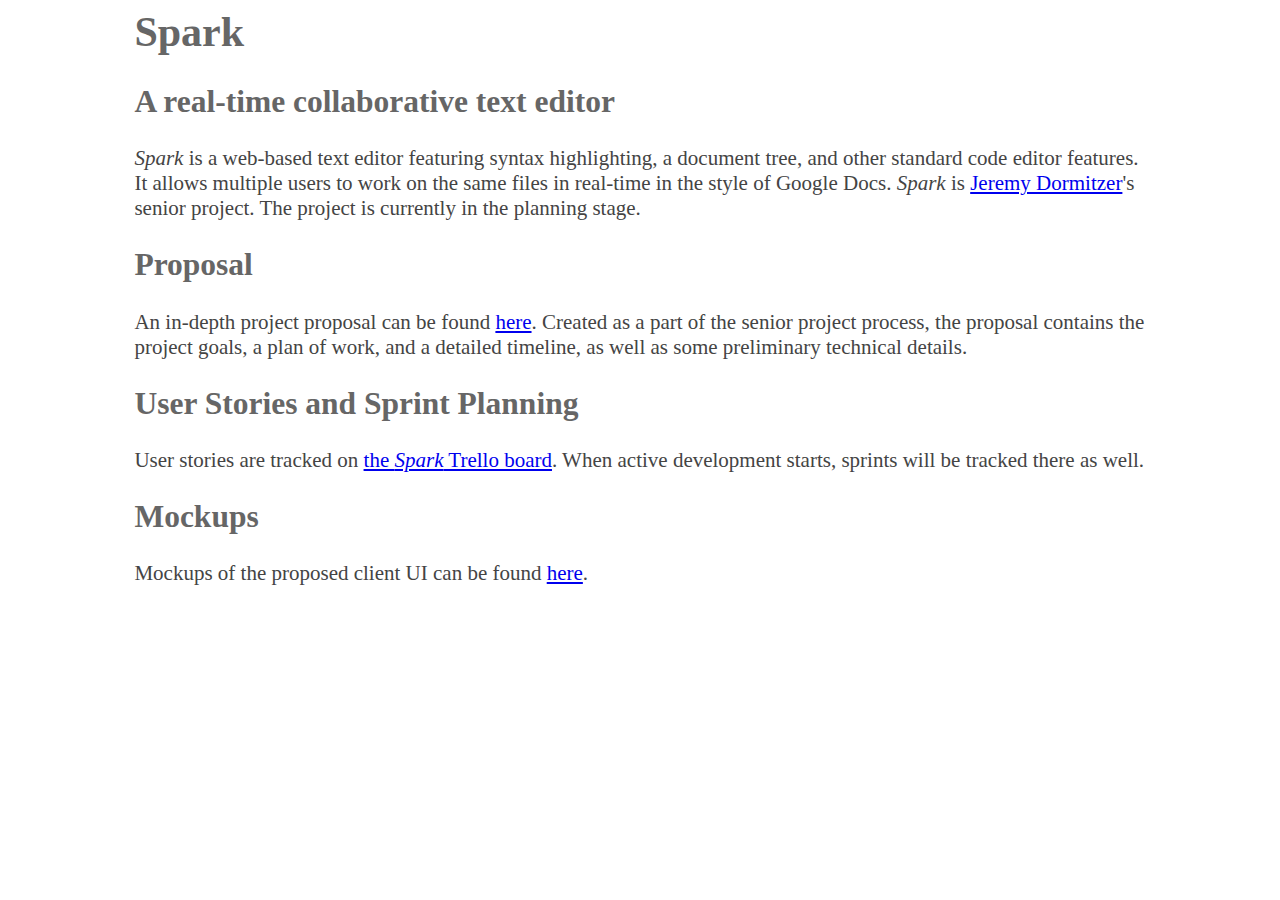
==== docs/index.html @ 9c11d3f9 "Rename dist to docs" ====
<html xmlns="http://www.w3.org/1999/xhtml">
<head>
  <meta http-equiv="Content-Type" content="text/html; charset=utf-8">
  <meta http-equiv="Content-Style-Type" content="text/css">
  <meta name="viewport" content="width=device-width, initial-scale=1.0">
  <meta name="generator" content="pandoc">
  <title></title>
  <style type="text/css">code{white-space: pre;}</style>
  <link rel="stylesheet" href="https://stackedit.io/res-min/themes/base.css">
  <link rel="stylesheet" href="assets/css/style.css">
  <script>
    (function(i,s,o,g,r,a,m){i['GoogleAnalyticsObject']=r;i[r]=i[r]||function(){
    (i[r].q=i[r].q||[]).push(arguments)},i[r].l=1*new Date();a=s.createElement(o),
    m=s.getElementsByTagName(o)[0];a.async=1;a.src=g;m.parentNode.insertBefore(a,m)
    })(window,document,'script','https://www.google-analytics.com/analytics.js','ga');

    ga('create', 'UA-74449185-3', 'auto');
    ga('send', 'pageview');

    </script>
</head>
<body>
  <div id="content">
    <div class="container">
      <h1 id="spark" class="deep-link"><a href="#spark">Spark</a></h1>
<h2 id="a-real-time-collaborative-text-editor" class="deep-link"><a href="#a-real-time-collaborative-text-editor">A real-time collaborative text editor</a></h2>
<p><em>Spark</em> is a web-based text editor featuring syntax highlighting, a document tree, and other standard code editor features. It allows multiple users to work on the same files in real-time in the style of Google Docs. <em>Spark</em> is <a href="http://jeremydormitzer.com">Jeremy Dormitzer</a>&apos;s senior project. The project is currently in the planning stage.</p>
<h2 id="proposal" class="deep-link"><a href="#proposal">Proposal</a></h2>
<p>An in-depth project proposal can be found <a href="https://jdormit.github.io/senior-project-proposal">here</a>. Created as a part of the senior project process, the proposal contains the project goals, a plan of work, and a detailed timeline, as well as some preliminary technical details.</p>
<h2 id="user-stories-and-sprint-planning" class="deep-link"><a href="#user-stories-and-sprint-planning">User Stories and Sprint Planning</a></h2>
<p>User stories are tracked on <a href="https://trello.com/b/pREfdFQ7/spark">the <em>Spark</em> Trello board</a>. When active development starts, sprints will be tracked there as well.</p>
<h2 id="mockups" class="deep-link"><a href="#mockups">Mockups</a></h2>
<p>Mockups of the proposed client UI can be found <a href="/mockups">here</a>.</p>

    </div>
  </div>
</body>
</html>
---- docs/assets/css/style.css ----
body {
  font-size: 21px;
  color: #444444;
}

.container {
  width: 80%;
  margin: auto;
}

.deep-link a {
  color: #666666;
  text-decoration: none;
}

.deep-link a:hover {
  color: #666666;
  text-decoration: none;
}

;

img {
  width: 100%;
  height: auto;
}
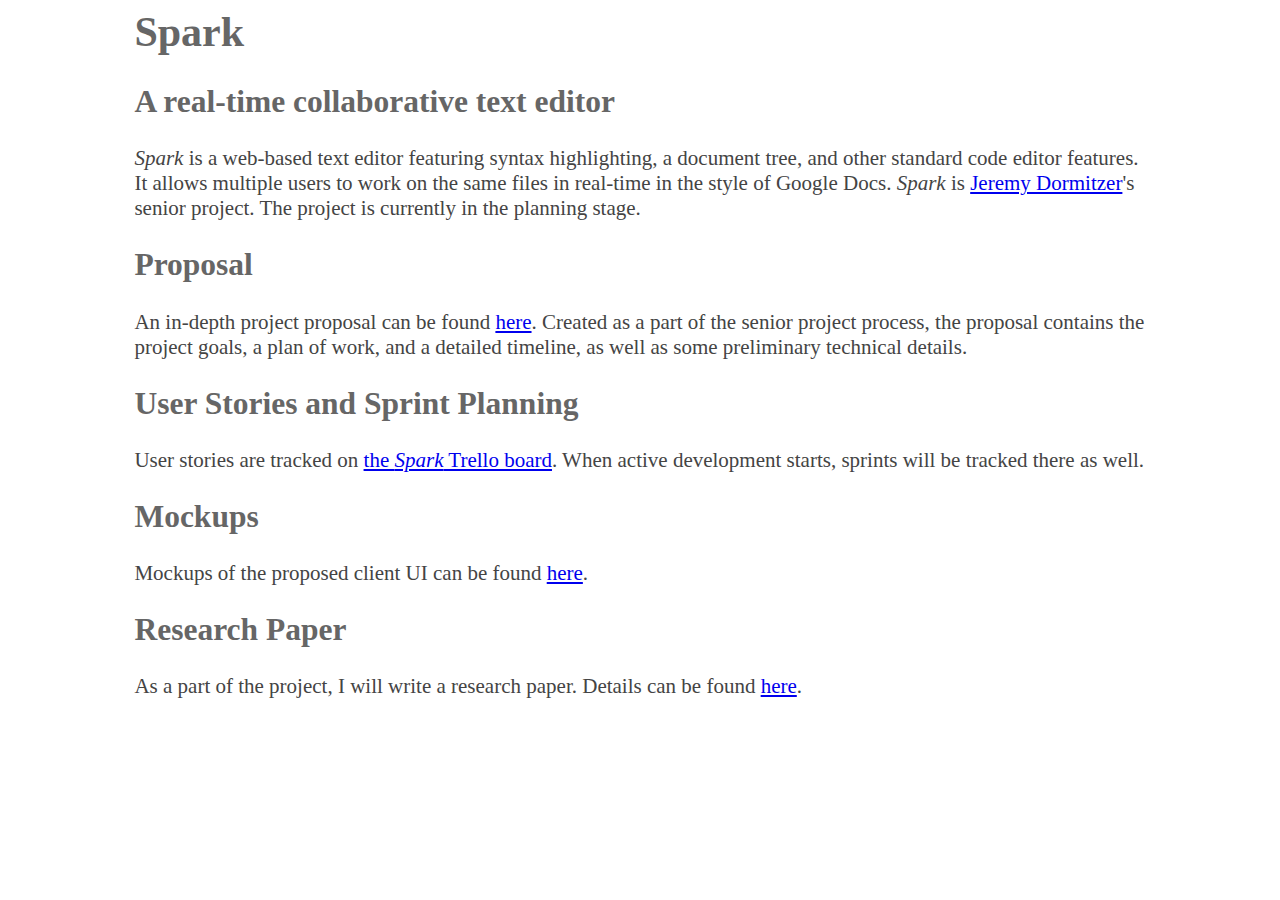
==== commit 5ab4286f: "Add section on research paper topic" ====
--- a/docs/index.html
+++ b/docs/index.html
@@ -30,7 +30,9 @@
 <h2 id="user-stories-and-sprint-planning" class="deep-link"><a href="#user-stories-and-sprint-planning">User Stories and Sprint Planning</a></h2>
 <p>User stories are tracked on <a href="https://trello.com/b/pREfdFQ7/spark">the <em>Spark</em> Trello board</a>. When active development starts, sprints will be tracked there as well.</p>
 <h2 id="mockups" class="deep-link"><a href="#mockups">Mockups</a></h2>
-<p>Mockups of the proposed client UI can be found <a href="/mockups">here</a>.</p>
+<p>Mockups of the proposed client UI can be found <a href="mockups">here</a>.</p>
+<h2 id="research-paper" class="deep-link"><a href="#research-paper">Research Paper</a></h2>
+<p>As a part of the project, I will write a research paper. Details can be found <a href="paper">here</a>.</p>
 
     </div>
   </div>
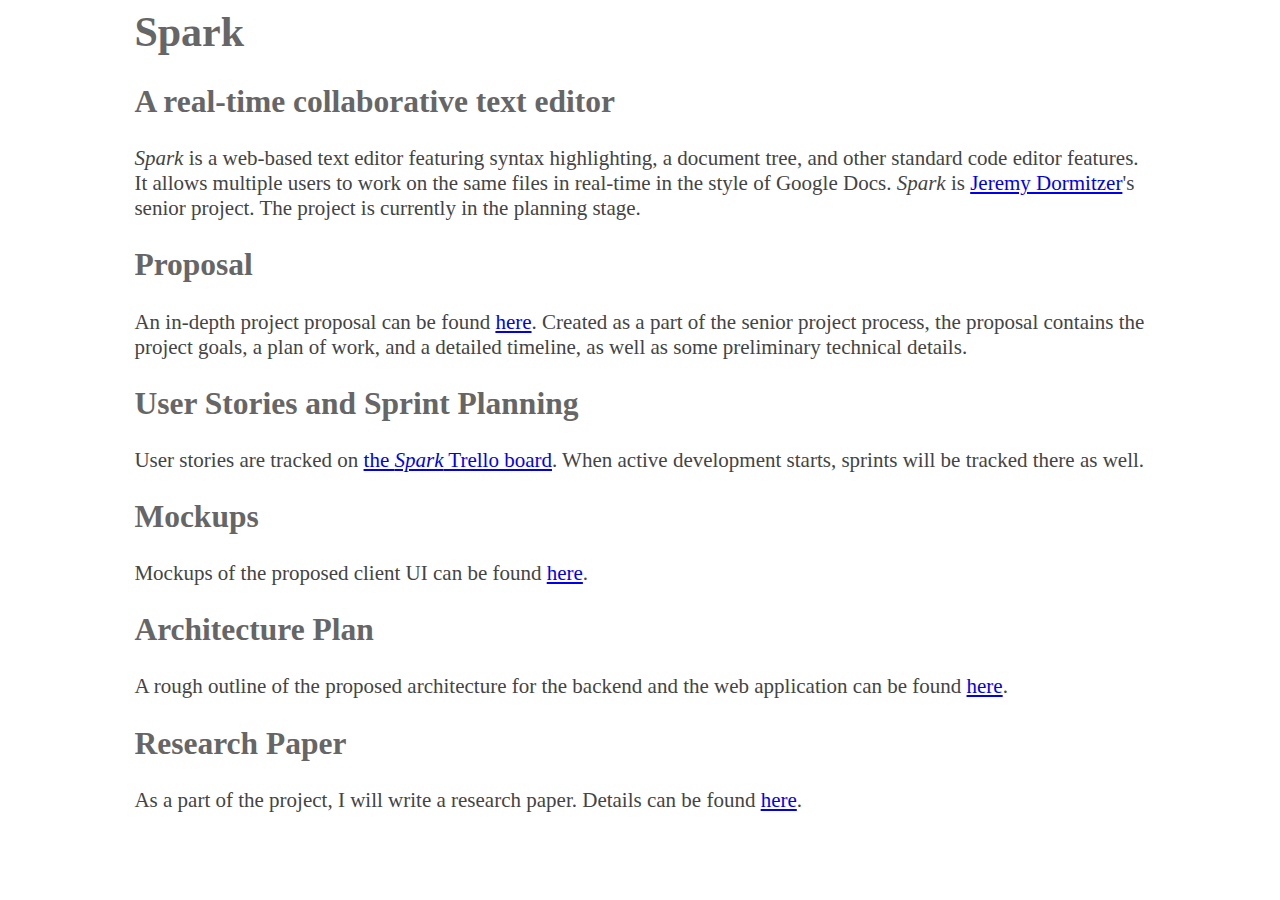
==== commit c5b09417: "Add architecture outline" ====
--- a/docs/index.html
+++ b/docs/index.html
@@ -31,6 +31,8 @@
 <p>User stories are tracked on <a href="https://trello.com/b/pREfdFQ7/spark">the <em>Spark</em> Trello board</a>. When active development starts, sprints will be tracked there as well.</p>
 <h2 id="mockups" class="deep-link"><a href="#mockups">Mockups</a></h2>
 <p>Mockups of the proposed client UI can be found <a href="mockups">here</a>.</p>
+<h2 id="architecture-plan" class="deep-link"><a href="#architecture-plan">Architecture Plan</a></h2>
+<p>A rough outline of the proposed architecture for the backend and the web application can be found <a href="architecture">here</a>.</p>
 <h2 id="research-paper" class="deep-link"><a href="#research-paper">Research Paper</a></h2>
 <p>As a part of the project, I will write a research paper. Details can be found <a href="paper">here</a>.</p>
 
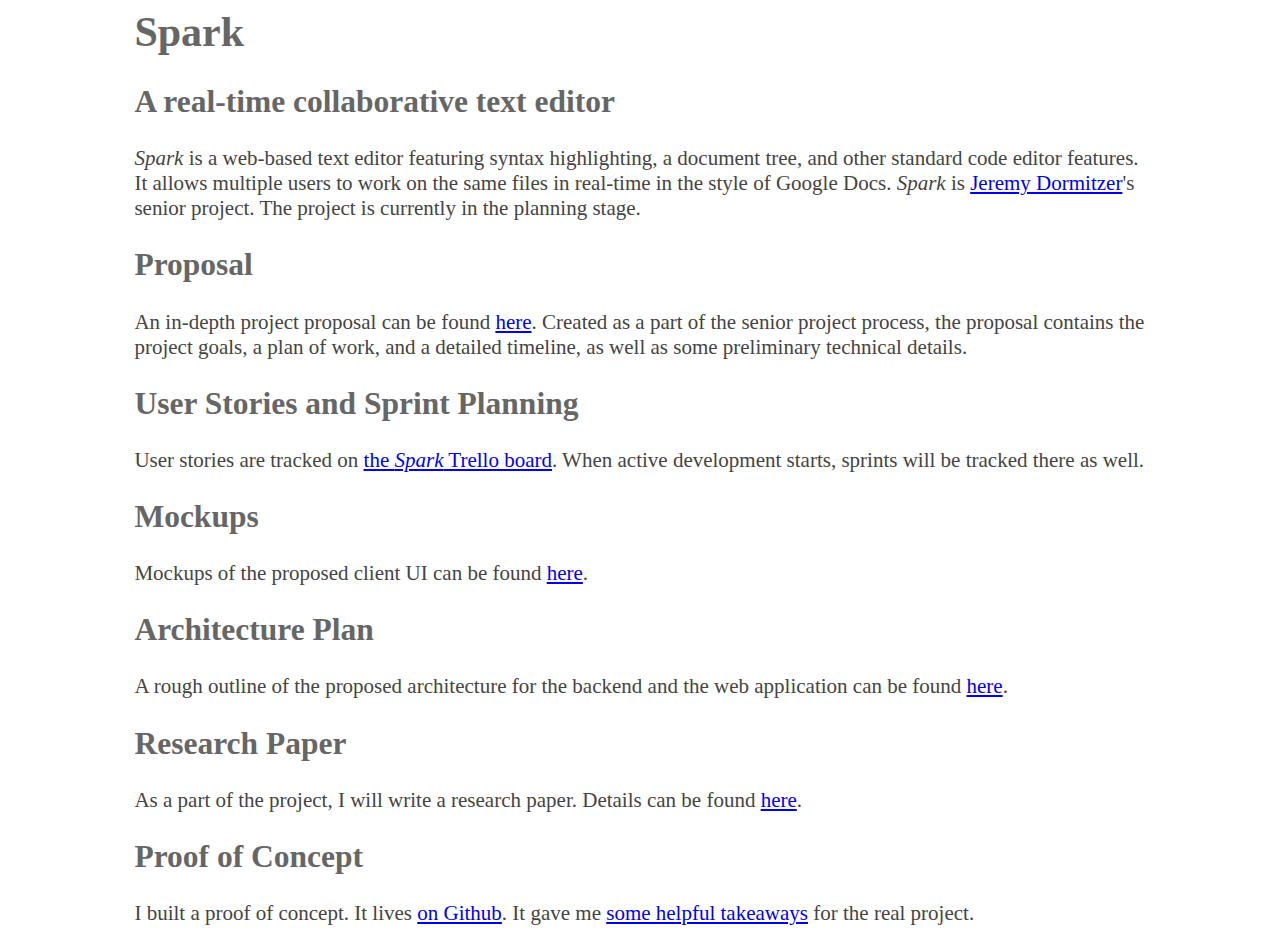
==== commit 6f56f46b: "Write proof of concept takeaways" ====
--- a/docs/index.html
+++ b/docs/index.html
@@ -35,6 +35,8 @@
 <p>A rough outline of the proposed architecture for the backend and the web application can be found <a href="architecture">here</a>.</p>
 <h2 id="research-paper" class="deep-link"><a href="#research-paper">Research Paper</a></h2>
 <p>As a part of the project, I will write a research paper. Details can be found <a href="paper">here</a>.</p>
+<h2 id="proof-of-concept" class="deep-link"><a href="#proof-of-concept">Proof of Concept</a></h2>
+<p>I built a proof of concept. It lives <a href="https://github.com/jdormit/spark-proof-of-concept">on Github</a>. It gave me <a href="proof-of-concept-thoughts">some helpful takeaways</a> for the real project.</p>
 
     </div>
   </div>
